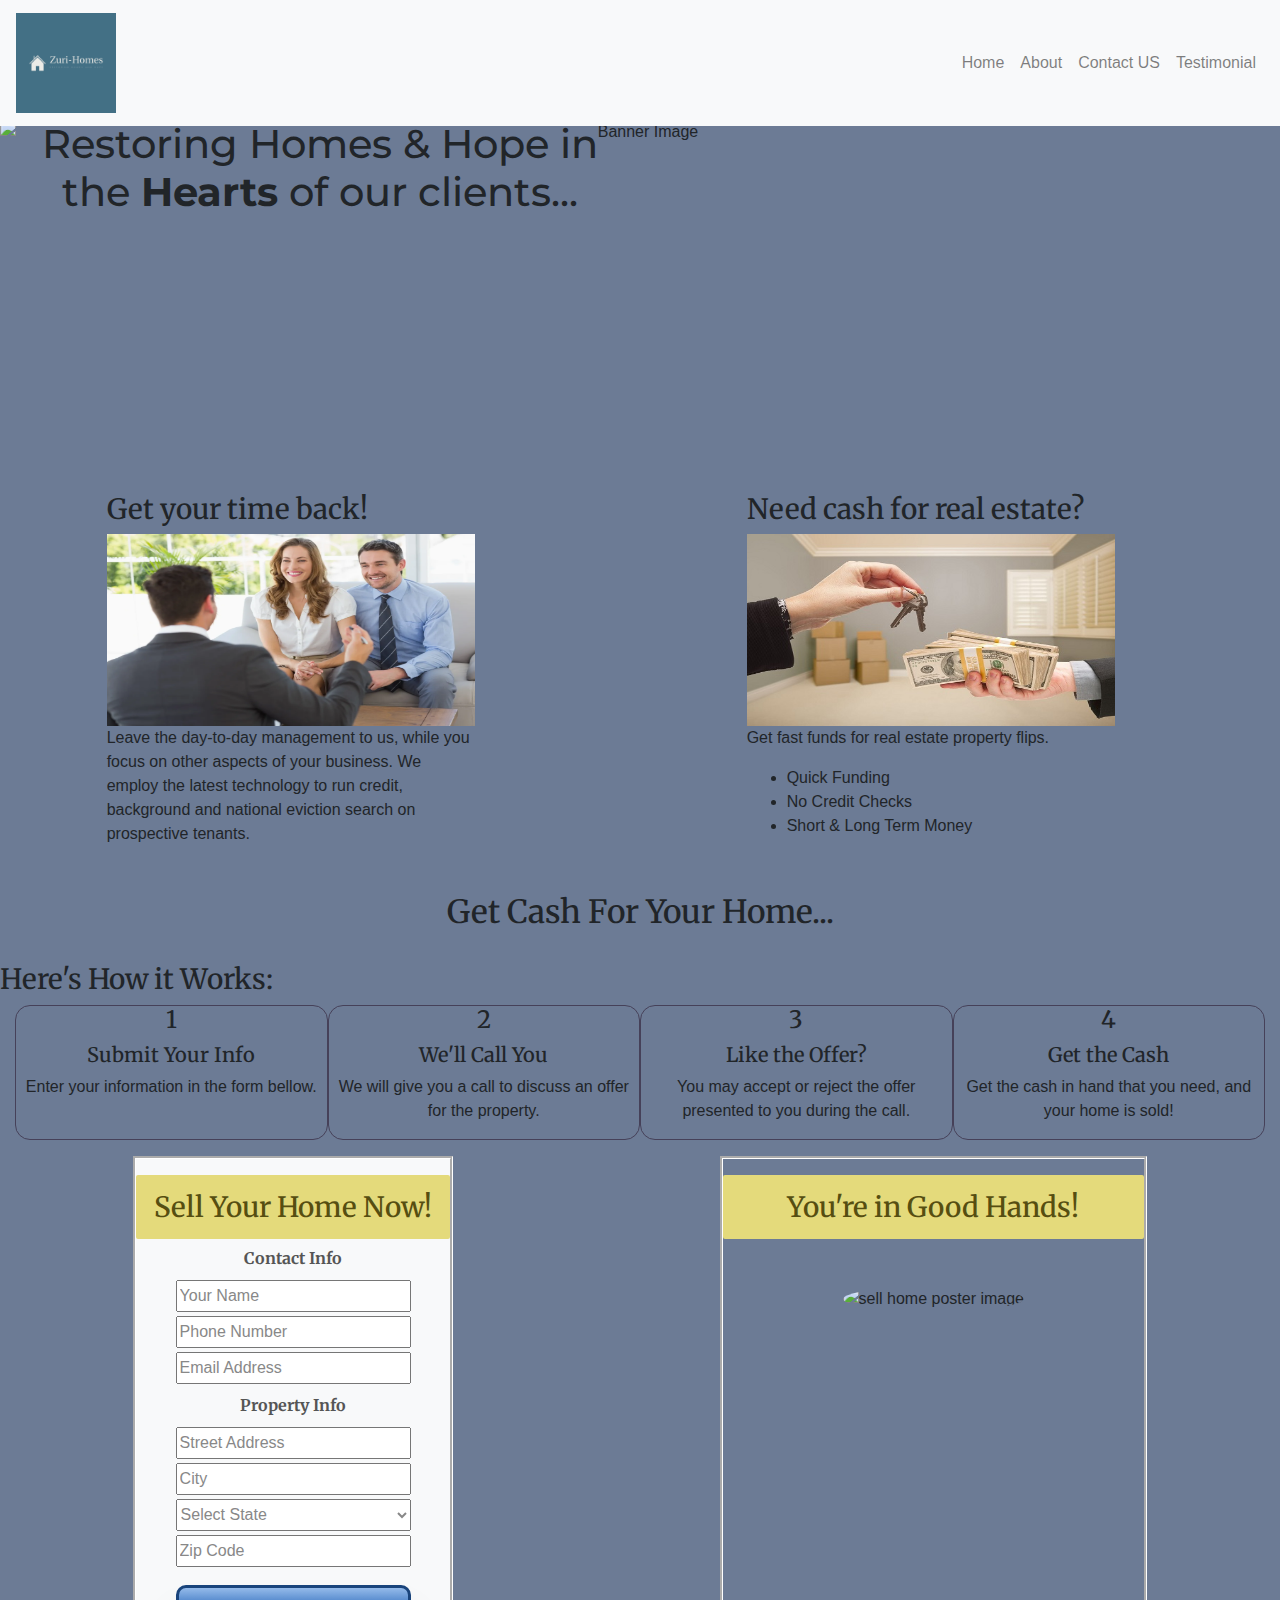
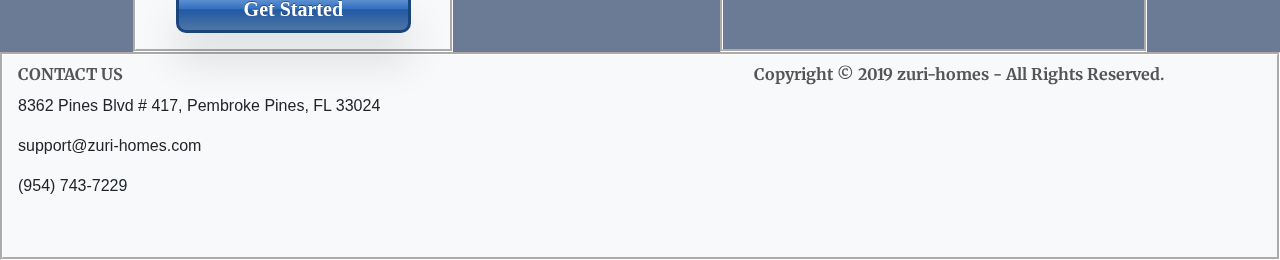
==== index.html @ 523256c2 "First Commit" ====
<!DOCTYPE html>
<html lang="en" dir="ltr">

<head>
  <meta charset="utf-8">
  <title>Zuri Homes</title>
  <link rel="stylesheet" href="https://stackpath.bootstrapcdn.com/bootstrap/4.3.1/css/bootstrap.min.css" integrity="sha384-ggOyR0iXCbMQv3Xipma34MD+dH/1fQ784/j6cY/iJTQUOhcWr7x9JvoRxT2MZw1T" crossorigin="anonymous">
  <link rel="stylesheet" href="css/style.css">
  <!-- Google Fonts -->
  <link href="https://fonts.googleapis.com/css?family=Merriweather|Montserrat&display=swap" rel="stylesheet">
  <!-- Font Awesome -->
  <script src="https://kit.fontawesome.com/2214859a0c.js" crossorigin="anonymous"></script>
  <!-- Bootstrap -->
  <script src="https://code.jquery.com/jquery-3.3.1.slim.min.js" integrity="sha384-q8i/X+965DzO0rT7abK41JStQIAqVgRVzpbzo5smXKp4YfRvH+8abtTE1Pi6jizo" crossorigin="anonymous"></script>
  <script src="https://cdnjs.cloudflare.com/ajax/libs/popper.js/1.14.7/umd/popper.min.js" integrity="sha384-UO2eT0CpHqdSJQ6hJty5KVphtPhzWj9WO1clHTMGa3JDZwrnQq4sF86dIHNDz0W1" crossorigin="anonymous"></script>
  <script src="https://stackpath.bootstrapcdn.com/bootstrap/4.3.1/js/bootstrap.min.js" integrity="sha384-JjSmVgyd0p3pXB1rRibZUAYoIIy6OrQ6VrjIEaFf/nJGzIxFDsf4x0xIM+B07jRM" crossorigin="anonymous"></script>
</head>

<body>
  <section id="header" class="row">
    <nav class="navbar fixed-top navbar-expand-sm navbar-light bg-light col-lg-12">
      <div class="navbar-brand">
        <img src="img/logo.png" alt="Logo Image" class="d-inline-block align-top mt-0" width="100" height="100">
      </div>
      <button class="navbar-toggler" type="button" data-toggle="collapse" data-target="#navbarContent" aria-controls="navbarContent" aria-expanded="false" aria-label="Toggle navigation">
        <span class="navbar-toggler-icon"></span>
      </button>
      <div class="collapse navbar-collapse" id="navbarContent">
        <ul class="navbar-nav ml-auto">
          <li class="nav-item"><a class="nav-link" href="#">Home</a></li>
          <li class="nav-item"><a class="nav-link" href="#">About</a></li>
          <li class="nav-item"><a class="nav-link" href="#">Contact US</a></li>
          <li class="nav-item"><a class="nav-link" href="#">Testimonial</a></li>
        </ul>
      </div>
    </nav>
  </section>

  <div id="banner"class="container-fluid row">
    <h1 class="banner-text col-lg-6">Restoring Homes & Hope in the <strong>Hearts</strong> of our clients...</h1>
    <img src="img/banner.png" alt="Banner Image" class="banner-img">
  </div>

  <section class="services container-fluid row">
    <div class="feature-item col-lg-4">
      <h3>Get your time back!</h3>
      <img src="img/customer1.png" alt="Image of client" class="feature-img">
      <p class="feature-text">Leave the day-to-day management to us, while you focus on other aspects of your business. We employ the latest technology to run credit, background and national eviction search on prospective tenants.</p>
    </div>

    <div class="feature-item col-lg-4">
        <h3>Need cash for real estate?</h3>
        <img src="img/cash_for_realestate.jpg" alt="Image of cash" class="feature-img">
        <p class="feature-text">Get <span>fast funds</span> for real estate property flips.</p>
        <ul>
          <li>Quick Funding</li>
          <li>No Credit Checks</li>
          <li>Short & Long Term Money</li>
        </ul>
    </div>
  </section>

  <section id="sell-home">
    <h2>Get Cash For Your Home...</h2>
    <br>
    <h3 id="works">Here's How it Works:</h3>
    <div id="works-container" class="container-fluid row">
      <div class="sell-home-step col-lg-3 col-md-5">
        <h4>1</h4>
        <h5>Submit Your Info</h5>
        <i class="fas fa-desktop fa-3x"></i>
        <p>Enter your information in the form bellow.</p>
      </div>
      <div class="sell-home-step col-lg-3 col-md-5">
        <h4>2</h4>
        <h5>We'll Call You</h5>
        <i class="fas fa-phone-volume fa-3x"></i>
        <p>We will give you a call to discuss an offer for the property.</p>
      </div>
      <div class="sell-home-step col-lg-3 col-md-5">
        <h4>3</h4>
        <h5>Like the Offer?</h5>
        <i class="fas fa-thumbs-up fa-3x"></i>
        <p>You may accept or reject the offer presented to you during the call.</p>
      </div>
      <div class="sell-home-step col-lg-3 col-md-5">
        <h4>4</h4>
        <h5>Get the Cash</h5>
        <i class="fas fa-hand-holding-usd fa-3x"></i>
        <p>Get the cash in hand that you need, and your home is sold!</p>
      </div>
    </div>

    <section id="home-info" class="container-fluid row">
      <div class="form-container col-lg-3 col-md-6 col-sm-8 bg-light">
        <div class="form-banner">
          <h3>Sell Your Home Now!</h3>
        </div>
        <form action="index.html" method="post">
          <h6>Contact Info</h6>
          <input type="text" name="name" value="Your Name">
          <input type="phone" name="phone" value="Phone Number">
          <input type="email" name="email" value="Email Address">
          <h6>Property Info</h6>
          <input type="text" name="address" value="Street Address">
          <input type="text" name="city" value="City">
          <fieldset>
    			  <select class="select-state" name="state">
            <option value="Select State">Select State</option>
            <option value="Alabama">Alabama</option>
            <option value="Alaska">Alaska</option>
            <option value="Arizona">Arizona</option>
            <option value="Arkansas">Arkansas</option>
            <option value="California">California</option>
            <option value="Colorado">Colorado</option>
            <option value="Connecticut">Connecticut</option>
            <option value="Delaware">Delaware</option>
            <option value="District of Columbia">District of Columbia</option>
            <option value="Florida">Florida</option>
            <option value="Georgia">Georgia</option>
            <option value="Guam">Guam</option>
            <option value="Hawaii">Hawaii</option>
            <option value="Idaho">Idaho</option>
            <option value="Illinois">Illinois</option>
            <option value="Indiana">Indiana</option>
            <option value="Iowa">Iowa</option>
            <option value="Kansas">Kansas</option>
            <option value="Kentucky">Kentucky</option>
            <option value="Louisiana">Louisiana</option>
            <option value="Maine">Maine</option>
            <option value="Maryland">Maryland</option>
            <option value="Massachusetts">Massachusetts</option>
            <option value="Michigan">Michigan</option>
            <option value="Minnesota">Minnesota</option>
            <option value="Mississippi">Mississippi</option>
            <option value="Missouri">Missouri</option>
            <option value="Montana">Montana</option>
            <option value="Nebraska">Nebraska</option>
            <option value="Nevada">Nevada</option>
            <option value="New Hampshire">New Hampshire</option>
            <option value="New Jersey">New Jersey</option>
            <option value="New Mexico">New Mexico</option>
            <option value="New York">New York</option>
            <option value="North Carolina">North Carolina</option>
            <option value="North Dakota">North Dakota</option>
            <option value="Northern Marianas Islands">Northern Marianas Islands</option>
            <option value="Ohio">Ohio</option>
            <option value="Oklahoma">Oklahoma</option>
            <option value="Oregon">Oregon</option>
            <option value="Pennsylvania">Pennsylvania</option>
            <option value="Puerto Rico">Puerto Rico</option>
            <option value="Rhode Island">Rhode Island</option>
            <option value="South Carolina">South Carolina</option>
            <option value="South Dakota">South Dakota</option>
            <option value="Tennessee">Tennessee</option>
            <option value="Texas">Texas</option>
            <option value="Utah">Utah</option>
            <option value="Vermont">Vermont</option>
            <option value="Virginia">Virginia</option>
            <option value="Virgin Islands">Virgin Islands</option>
            <option value="Washington">Washington</option>
            <option value="West Virginia">West Virginia</option>
            <option value="Wisconsin">Wisconsin</option>
            <option value="Wyoming">Wyoming</option>
            </select>
          </fieldset>
          <input type="text" name="zipcode" value="Zip Code">
          <input id="form-button" type="submit" name="btn-submit" value="Get Started" class="button">
        </form>
      </div>

      <div id="sell-home-poster" class="col-lg-4 col-md-6 col-sm-8">
        <div class="form-banner">
          <h3>You're in Good Hands!</h3>
        </div>
        <img id="sell-home-img" class="feature-img" src="img/customer5.png" alt="sell home poster image">
      </div>
    </section>
  </section>

  <section id="footer" class="container-fluid row bg-light">
    <div class="col-lg-6">
      <h6>CONTACT US</h6>
      <p>8362 Pines Blvd # 417, Pembroke Pines, FL 33024</p>
      <p>support@zuri-homes.com</p>
      <p>(954) 743-7229</p>
    </div>
    <div id="copyright" class="col-lg-6">
      <h6 class="text-center">Copyright © 2019 zuri-homes - All Rights Reserved.</h6>
    </div>
  </section>
</body>

</html>
---- css/style.css ----
body{
  padding-top: 0;
  margin: 0 auto;
  background-color: #6c7b95;
}

/* div, section{
  border-color: brown;
  border-style: solid;
  border-width: thin;
} */

form{
  padding: 0;
  margin: 0 auto;
}

h1{
  font-family: 'Montserrat', sans-serif;
}

h2, h3, h4, h5, h6{
  font-family: 'Merriweather', serif;
}

h6{
  margin: 10px auto;
  font-weight: bolder;
  color: #555555
}

ul{
  list-style-type: disc;
}

nav{
  display: inline-block;
  padding: 10px;
  margin: 0 auto;
}

form input{
  width: 75%;
  height: 2rem;
  margin: 2px auto;
  color: #888888;
}

.header{
  display: inline-block;
  padding: 0;
  margin: 0 auto;
  height: 6.25rem;
  width: 100%;
  background-color: #464159;
}

.nav-menu{
  float: left;
  padding: 1em;
}

#copyright{

}

#footer{
  padding: 0;
  height: 13rem;
  margin: 0 auto;
  border-color: white;
  border-style: groove;
  border-width: medium;
}
#main-container{
  display: inline-grid;
  padding: 0;
  margin: 0 auto;
  height: 100%;
  width: 100%;
  background-color: #6c7b95;
}

#banner{
  width: 100%;
  height: 22.3rem;
  padding: 0;
  margin: 0 auto;
  margin-top: 7.5rem;
  position: relative;
  text-align: center;
}

.banner-text{
  position: absolute;
}

.banner-img{
  height: 22rem;
  width: 100%;
  padding: 0;
  margin: 0 auto;
}

.border_gradient {
border: 8px solid #000;
-moz-border-bottom-colors:#897048 #917953 #a18a66 #b6a488 #c5b59b #d4c5ae #e2d6c4 #eae1d2;
-moz-border-top-colors:#897048 #917953 #a18a66 #b6a488 #c5b59b #d4c5ae #e2d6c4 #eae1d2;
-moz-border-left-colors:#897048 #917953 #a18a66 #b6a488 #c5b59b #d4c5ae #e2d6c4 #eae1d2;
-moz-border-right-colors:#897048 #917953 #a18a66 #b6a488 #c5b59b #d4c5ae #e2d6c4 #eae1d2;
padding: 5px 5px 5px 15px;
width: 300px;
}

.services{
  padding: 0;
  margin: 0 auto;
  padding-top: 1rem;
}

.feature-block{
  display: inline-block;
  text-align: center;
  display: inline;
  width: 100%;
  padding: 0;
  margin: 0 auto;
  border-style: solid;
  border-width: thin;
  border-color: green;
}

.feature-item{
  display: inline-block;
  text-align: left;
  padding: 0;
  margin: 0 auto;
  height: 22rem;
}

.feature-img{
  height: 12rem;
  width: 23rem;
  margin: 0 auto;
  padding: 0;
  text-align: left;
}

.feature-text{
  text-align: left;
  position: relative;
  margin-left: 0;
  padding: 0;
  width: 23rem;
}

#sell-home{
  padding-top: 3rem;
  text-align: center;
  margin: 0 auto;
}

#sell-home-img{
  width: auto;
  height: auto;
  padding: 0;
  max-width: 24rem;
  border-radius: 50%;
  margin: 3rem auto;
}

#sell-home-poster{
  text-align: center;
  padding: 0;
  margin: 0 auto;
  padding-top: 1rem;
  height: 31rem;
  border-color: white;
  border-width: medium;
  border-style: groove;
}

#works-container{
  margin: 0 auto;
}
#works{
  text-align: left;
}

#form-button{
  height: 3rem;
  font-weight: lighter;
  margin: 1rem auto;
  padding: 0;
  border-radius: 10px;
  background-color: #215ca7;
  border-color: #19447c;
  border-width: medium;
  font-weight: bolder;
  box-shadow: 0 30px 40px rgba(0,0,0,.1);
}

.form-banner{
  width: 100%;
  height: 4rem;
  color: #564e11;
  background-color: #e4da7b;
  border-radius: 2px;
  padding-top: 1rem;
  border-color: #c8b728;
}

.sell-home-step{
  border-color: #464159;
  border-style: solid;
  border-width: thin;
  border-radius: 15px;
  margin: 0 auto;
  padding: 0;
}

#home-info{
  margin: 0 auto;
  padding: 0;
  margin-top: 1rem;
}

.form-container{
  padding: 0;
  margin: 0 auto;
  padding-top: 1rem;
  text-align: center;
  height: 31rem;
  border-color: white;
  border-width: medium;
  border-style: groove;
}

/*the container must be positioned relative:*/
.select-state {
  position: relative;
  font-family: inherit;
  width: 75%;
  height: 2rem;
  margin: 2px auto;
  color: #888888;
}

.select-state select {
  display: none; /*hide original SELECT element:*/
}

.select-selected {
  background-color: gray;
}

/*style the arrow inside the select element:*/
.select-selected:after {
  position: absolute;
  content: "";
  top: 14px;
  right: 10px;
  width: 0;
  height: 0;
  border: 6px solid transparent;
  border-color: #fff transparent transparent transparent;
}

/*point the arrow upwards when the select box is open (active):*/
.select-selected.select-arrow-active:after {
  border-color: transparent transparent #fff transparent;
  top: 7px;
}

/*style the items (options), including the selected item:*/
.select-items div,.select-selected {
  color: #ffffff;
  padding: 8px 16px;
  border: 1px solid transparent;
  border-color: transparent transparent rgba(0, 0, 0, 0.1) transparent;
  cursor: pointer;
  user-select: none;
}

/*style items (options):*/
.select-items {
  position: absolute;
  background-color: DodgerBlue;
  top: 100%;
  left: 0;
  right: 0;
  z-index: 99;
}

/*hide the items when the select box is closed:*/
.select-hide {
  display: none;
}

.select-items div:hover, .same-as-selected {
  background-color: rgba(0, 0, 0, 0.1);
}

.button {
  backface-visibility: hidden;
  position: relative;
  cursor: pointer;
  display: inline-block;
  white-space: nowrap;
  background: linear-gradient(180deg,#94baea 0%,#326fbd 50.49011370637988%,#2059a3 51.56556321066488%,#5075a6 100%);
  border-radius: 5px;
  border: 1px solid #215ca7;
  border-width: 1px 1px 1px 1px;
  padding: 10px 20px 10px 20px;
  box-shadow: inset 0px 1px 0px #215ca7,0px 1px 3px rgba(0,0,0,0.3);
  color: #fff;
  font-size: 20px;
  font-family: Helvetica Neue;
  font-weight: 900;
  font-style: normal;
  text-shadow: 0px -1px 0px rgba(0,0,0,0.4)
  }
  .button > div {
    color: #999;
  font-size: 10px;
  font-family: Helvetica Neue;
  font-weight: initial;
  font-style: normal;
  text-align: center;
  }
  .button > i {
    font-size: 1em;
  border-radius: 0px;
  border: 0px solid transparent;
  border-width: 0px 0px 0px 0px;
  padding: 0px 0px 0px 0px;
  margin: 0px 0px 0px 0px;
  position: static
  }
  .button > .ld {
    font-size: initial
  }
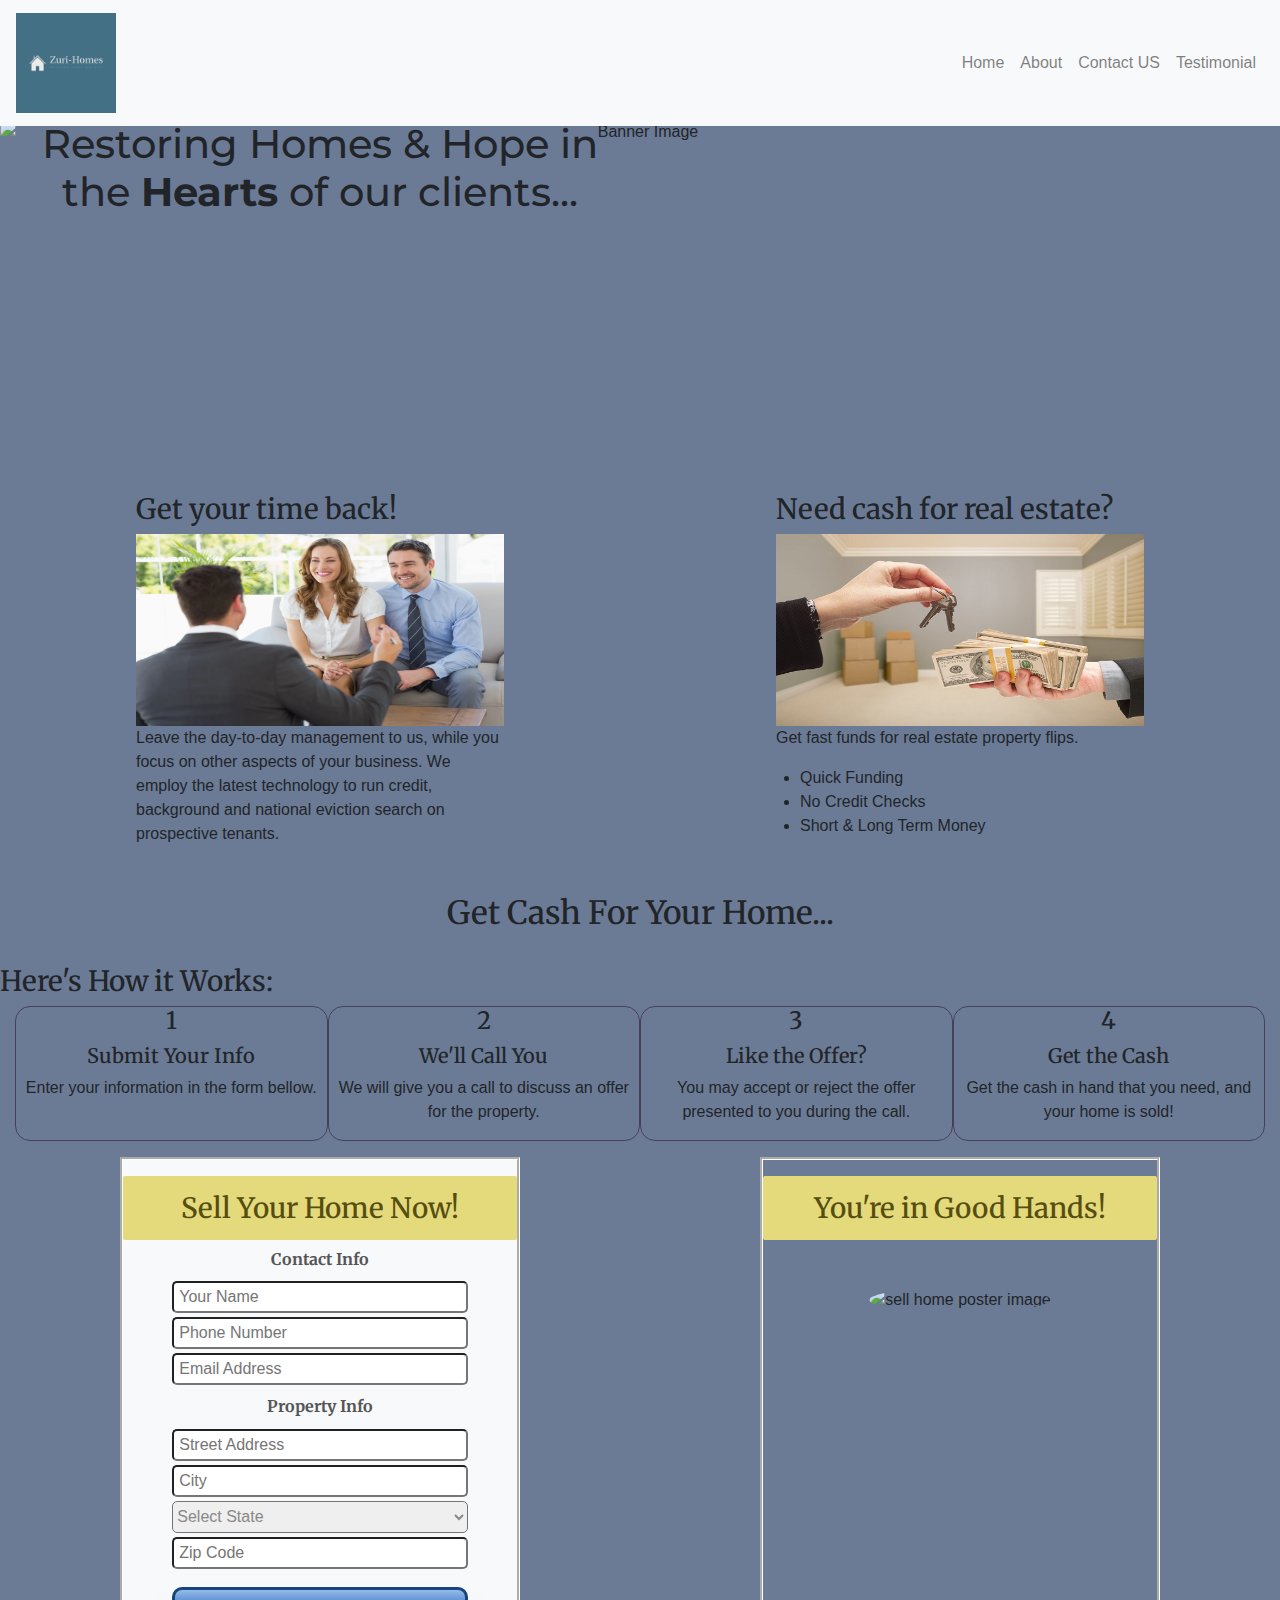
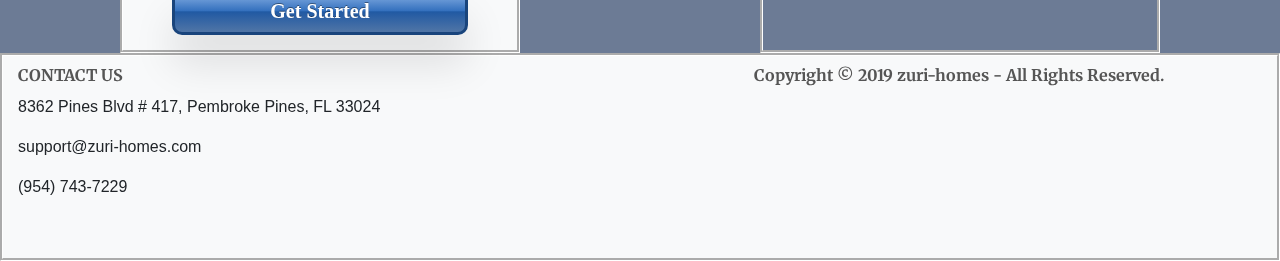
==== commit d45dc9bb: "Updated Layout Design" ====
--- a/index.html
+++ b/index.html
@@ -27,10 +27,10 @@
       </button>
       <div class="collapse navbar-collapse" id="navbarContent">
         <ul class="navbar-nav ml-auto">
-          <li class="nav-item"><a class="nav-link" href="#">Home</a></li>
-          <li class="nav-item"><a class="nav-link" href="#">About</a></li>
-          <li class="nav-item"><a class="nav-link" href="#">Contact US</a></li>
-          <li class="nav-item"><a class="nav-link" href="#">Testimonial</a></li>
+          <li class="nav-item"><a class="nav-link" href="index.html">Home</a></li>
+          <li class="nav-item"><a class="nav-link" href="about.html">About</a></li>
+          <li class="nav-item"><a class="nav-link" href="contact.html">Contact US</a></li>
+          <li class="nav-item"><a class="nav-link" href="testimonial.html">Testimonial</a></li>
         </ul>
       </div>
     </nav>
@@ -42,21 +42,25 @@
   </div>
 
   <section class="services container-fluid row">
-    <div class="feature-item col-lg-4">
-      <h3>Get your time back!</h3>
-      <img src="img/customer1.png" alt="Image of client" class="feature-img">
-      <p class="feature-text">Leave the day-to-day management to us, while you focus on other aspects of your business. We employ the latest technology to run credit, background and national eviction search on prospective tenants.</p>
+    <div class="feature-container col-lg-4 center">
+      <div class="feature-item">
+        <h3>Get your time back!</h3>
+        <img src="img/customer1.png" alt="Image of client" class="feature-img">
+        <p class="feature-text">Leave the day-to-day management to us, while you focus on other aspects of your business. We employ the latest technology to run credit, background and national eviction search on prospective tenants.</p>
+      </div>
     </div>
 
-    <div class="feature-item col-lg-4">
+    <div class="feature-container col-lg-4 center">
+      <div class="feature-item">
         <h3>Need cash for real estate?</h3>
         <img src="img/cash_for_realestate.jpg" alt="Image of cash" class="feature-img">
         <p class="feature-text">Get <span>fast funds</span> for real estate property flips.</p>
-        <ul>
+        <ul class="feature-text pl-4">
           <li>Quick Funding</li>
           <li>No Credit Checks</li>
           <li>Short & Long Term Money</li>
         </ul>
+      </div>
     </div>
   </section>
 
@@ -65,25 +69,25 @@
     <br>
     <h3 id="works">Here's How it Works:</h3>
     <div id="works-container" class="container-fluid row">
-      <div class="sell-home-step col-lg-3 col-md-5">
+      <div class="sell-home-step col-lg-3 col-md-5 col-sm-8">
         <h4>1</h4>
         <h5>Submit Your Info</h5>
         <i class="fas fa-desktop fa-3x"></i>
         <p>Enter your information in the form bellow.</p>
       </div>
-      <div class="sell-home-step col-lg-3 col-md-5">
+      <div class="sell-home-step col-lg-3 col-md-5 col-sm-8">
         <h4>2</h4>
         <h5>We'll Call You</h5>
         <i class="fas fa-phone-volume fa-3x"></i>
         <p>We will give you a call to discuss an offer for the property.</p>
       </div>
-      <div class="sell-home-step col-lg-3 col-md-5">
+      <div class="sell-home-step col-lg-3 col-md-5 col-sm-8">
         <h4>3</h4>
         <h5>Like the Offer?</h5>
         <i class="fas fa-thumbs-up fa-3x"></i>
         <p>You may accept or reject the offer presented to you during the call.</p>
       </div>
-      <div class="sell-home-step col-lg-3 col-md-5">
+      <div class="sell-home-step col-lg-3 col-md-5 col-sm-8">
         <h4>4</h4>
         <h5>Get the Cash</h5>
         <i class="fas fa-hand-holding-usd fa-3x"></i>
@@ -92,18 +96,18 @@
     </div>
 
     <section id="home-info" class="container-fluid row">
-      <div class="form-container col-lg-3 col-md-6 col-sm-8 bg-light">
+      <div class="form-container col-lg-4 col-md-6 col-sm-8 bg-light">
         <div class="form-banner">
           <h3>Sell Your Home Now!</h3>
         </div>
         <form action="index.html" method="post">
           <h6>Contact Info</h6>
-          <input type="text" name="name" value="Your Name">
-          <input type="phone" name="phone" value="Phone Number">
-          <input type="email" name="email" value="Email Address">
+          <input type="text" name="name" value="" placeholder="Your Name">
+          <input type="phone" name="phone" value="" placeholder="Phone Number">
+          <input type="email" name="email" value="" placeholder="Email Address">
           <h6>Property Info</h6>
-          <input type="text" name="address" value="Street Address">
-          <input type="text" name="city" value="City">
+          <input type="text" name="address" value="" placeholder="Street Address">
+          <input type="text" name="city" value="" placeholder="City">
           <fieldset>
     			  <select class="select-state" name="state">
             <option value="Select State">Select State</option>
@@ -164,7 +168,7 @@
             <option value="Wyoming">Wyoming</option>
             </select>
           </fieldset>
-          <input type="text" name="zipcode" value="Zip Code">
+          <input type="text" name="zipcode" value="" placeholder="Zip Code">
           <input id="form-button" type="submit" name="btn-submit" value="Get Started" class="button">
         </form>
       </div>
--- a/css/style.css
+++ b/css/style.css
@@ -2,6 +2,79 @@
   padding-top: 0;
   margin: 0 auto;
   background-color: #6c7b95;
+}
+
+.card-header{
+  width: 25rem;
+  height: 20rem;
+  padding: 1rem;
+  margin:1rem auto;
+}
+
+.card-header > img{
+  width: 100%;
+  height: 100%;
+  margin: 0 auto;
+}
+
+.center{
+  padding: 0;
+  margin: 0 auto;
+}
+
+#contact{
+  padding: 0;
+  margin: 0 auto;
+  padding-top: 8rem;
+  text-align: center;
+}
+
+#contact .button{
+  width: 15%;
+  height: 2.5rem;
+  padding: 0;
+  margin: 0 auto;
+}
+
+#contact div{
+  padding: 0;
+  margin: 0 auto;
+}
+
+#contact form input{
+  width: 100%;
+  height: 2rem;
+  margin: 2px auto;
+  padding-left: 5px;
+  color: #888888;
+}
+#contact form label {
+  padding-top: 0.3rem;
+  height: 2.3rem;
+  max-width:100%;
+  padding-left: 2.3rem;
+  display:inline-block;
+}
+
+#contact form textarea{
+  width: 100%;
+  height: 15rem;
+  margin: 2px auto;
+  color: #888888;
+}
+
+#contact h1{
+  font-weight: bolder;
+}
+
+.center {
+  margin: auto;
+  padding: 10px;
+}
+
+#checkbox-input{
+  max-width: 4%;
+  display: inline-block;
 }
 
 /* div, section{
@@ -43,6 +116,8 @@
   width: 75%;
   height: 2rem;
   margin: 2px auto;
+  border-radius: 5px;
+  padding-left: 5px;
   color: #888888;
 }
 
@@ -60,10 +135,6 @@
   padding: 1em;
 }
 
-#copyright{
-
-}
-
 #footer{
   padding: 0;
   height: 13rem;
@@ -72,6 +143,14 @@
   border-style: groove;
   border-width: medium;
 }
+
+#mail-checkbox{
+  height: 3rem;
+  border-color: green;
+  border-width: medium;
+  border-style: solid;
+}
+
 #main-container{
   display: inline-grid;
   padding: 0;
@@ -130,6 +209,12 @@
   border-color: green;
 }
 
+.feature-container{
+  padding: 0;
+  margin: 0 auto;
+  text-align: center;
+}
+
 .feature-item{
   display: inline-block;
   text-align: left;
@@ -173,8 +258,9 @@
   text-align: center;
   padding: 0;
   margin: 0 auto;
+  max-height: 31rem;
+  max-width: 25rem;
   padding-top: 1rem;
-  height: 31rem;
   border-color: white;
   border-width: medium;
   border-style: groove;
@@ -227,10 +313,11 @@
 
 .form-container{
   padding: 0;
+  max-height: 31rem;
+  max-width: 25rem;
   margin: 0 auto;
   padding-top: 1rem;
   text-align: center;
-  height: 31rem;
   border-color: white;
   border-width: medium;
   border-style: groove;
@@ -243,6 +330,7 @@
   width: 75%;
   height: 2rem;
   margin: 2px auto;
+  border-radius: 5px;
   color: #888888;
 }
 
